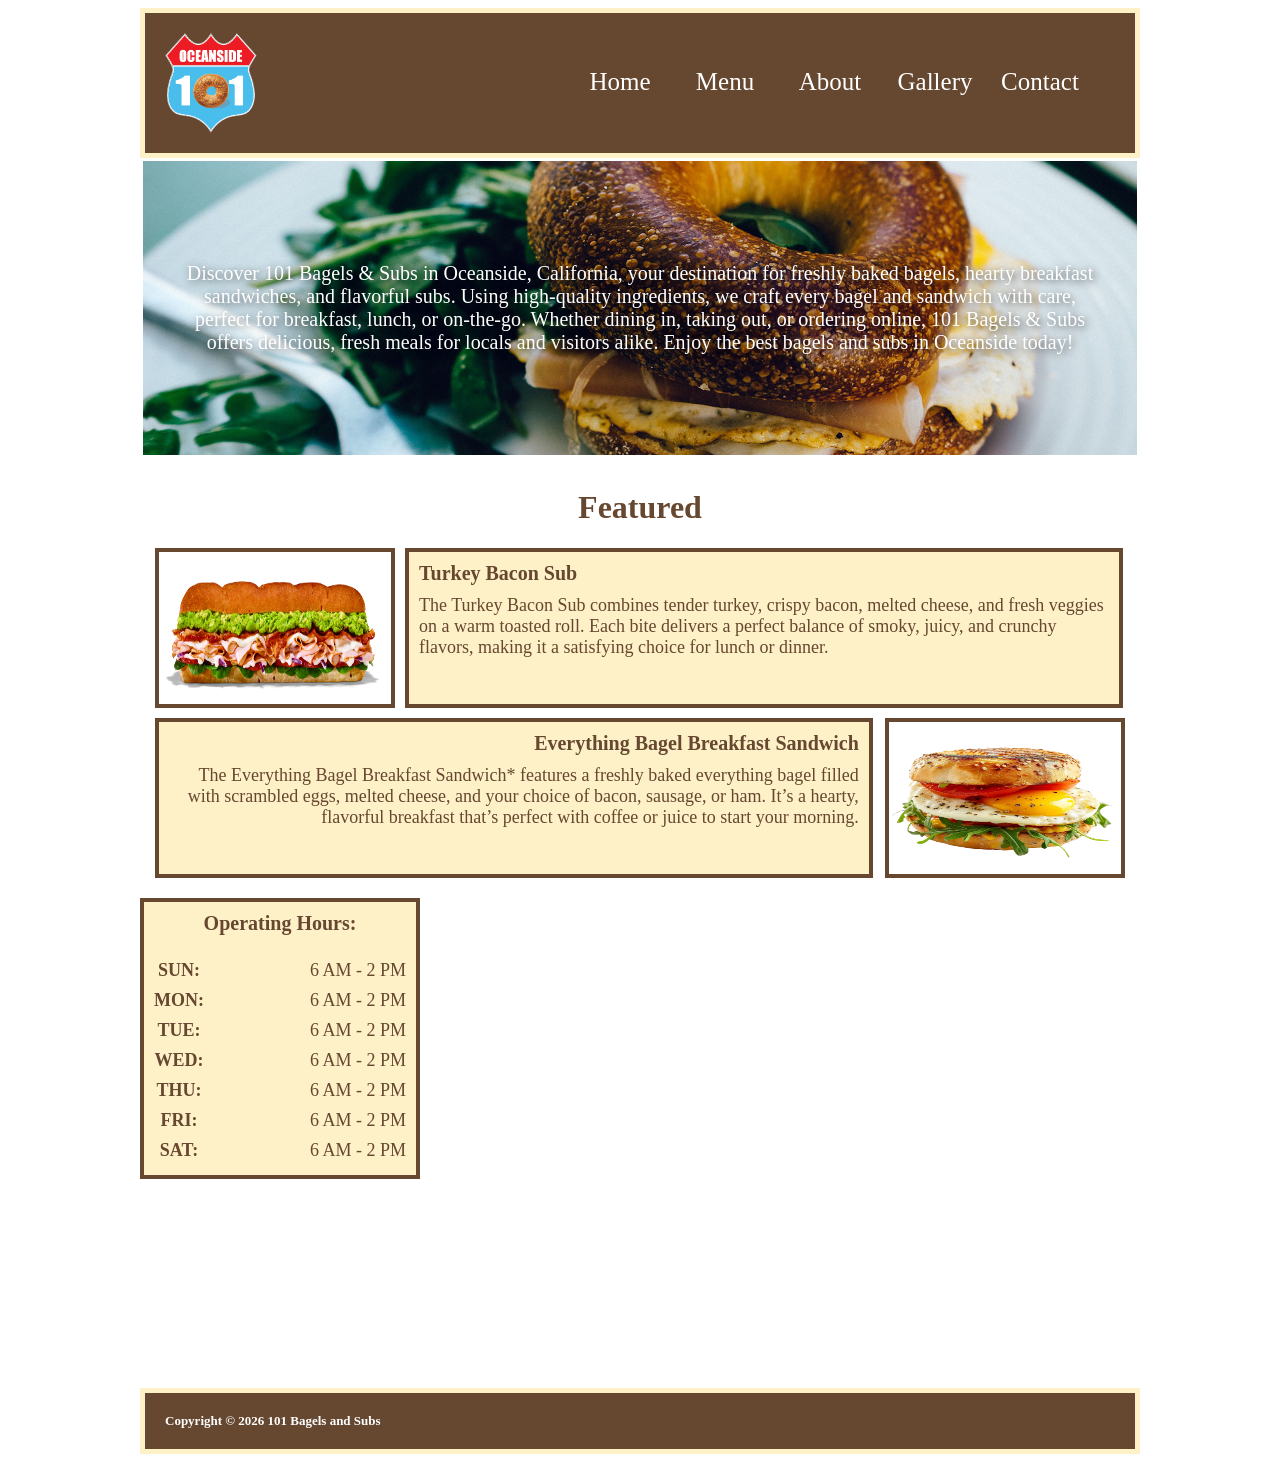
==== index.html @ e83d44b9 "Add files via upload" ====
<!doctype html>
<html>
	
	<head>
		
		<meta charset="UTF-8">
		<meta name="viewport" content="width=device-width, initial-scale=1.0"> <!-- reset zoom -->
		<link rel="stylesheet" href="style.css"> <!-- style sheet -->
		<link rel="icon" type="image/x-icon" href="logo/101bagellogo.png"> <!-- logo favicon -->
		
		<title>
			
			101 Bagels &amp; Subs Home
		
		</title>
		
	</head>
	
	<style>
		
		.featuredItem {
			overflow: hidden; /* contain floated image */
			margin-bottom: 10px;
		}

		/* Images inside featured items */
		.featuredItem img {
			width: calc(0.24*var(--maxWidth));
			height: calc(0.16*var(--maxWidth));
			border: calc(0.004*var(--maxWidth)) solid #664730;
		}

		/* Text content next to image */
		.featuredTextContent {
			display: inline-block;
			vertical-align: top;
			width: 74%;
			height: calc(0.16*var(--maxWidth));
		}
		
			
		/* hero section */
		#heroImage {

			background-image: url("photos/home/heroImage.jpg");
			background-size: cover;
			background-position: center;
			width: 100%;
			height: 300px;
			color: white;
			text-shadow: 2px 2px 8px rgba(0,0,0,0.7);
			font-size: calc(0.02*var(--maxWidth));
			display: flex;
			justify-content: center;
			align-items: center;
			text-align: center;
			padding: 40px;
			border: 3px solid white;

		}
		/* end hero */
		
		/* operating hours div */
		#informationDiv {
			
			width: calc(0.28*var(--maxWidth));
			height: auto;
			text-align: center;
			
		}
		
		#days {
			
			font-weight: bold;
			line-height: 30px;
			float: left;
			
		}
		
		#times {
			
			line-height: 30px;
			float: right;
			
		}
		
	</style>

		<body>
			
			<!-- header + navigation -->
			<div id="header">
				
				<!-- logo box -->
				<div id="logo">
					
					<img src="logo/101bagellogo.png" width="92.06" height="100" alt="101bagellogo"/>
				
				</div> 
				<!-- end of logo box -->
				
				<!-- Navigation -->
				<div id="navDiv" class="btn-group">

				  <!-- Hamburger icon for mobile -->
				  <div id="menu-icon" onclick="toggleMenu()">☰</div>

				  <!-- Actual nav links -->
				  <div id="menu-links">
					<a href="index.html" class="nav">Home</a>
					<a href="menu.html" class="nav">Menu</a>
					<a href="about.html" class="nav">About</a>
					<a href="gallery.html" class="nav">Gallery</a>
					<a href="contactInfo.html" class="nav">Contact</a>
				  </div>

				</div>
				<!-- end Navigation -->
			
			</div>
			
			
				<!-- hero section -->
				<div id="heroImage">
				
					Discover 101 Bagels &amp; Subs in Oceanside, California, your destination for freshly baked bagels, hearty breakfast sandwiches, and flavorful subs. Using high-quality ingredients, we craft every bagel and sandwich with care, perfect for breakfast, lunch, or on-the-go. Whether dining in, taking out, or ordering online, 101 Bagels &amp; Subs offers delicious, fresh meals for locals and visitors alike. Enjoy the best bagels and subs in Oceanside today!
					
				</div>
				<!-- end hero section -->
			
			<div id="content">
			
				
				<!-- featured items -->
				<div>
				
						<h1>
							Featured
						</h1>
					
						<!-- featured item #1 -->
						<div class="featuredItem">
							
							<img src="photos/home/turkeyBaconSub.png" alt="Turkey Bacon Sub" class="float-left">
							
							<div class="featuredTextContent textContent" style="text-align: left;">
								
								<h3>Turkey Bacon Sub</h3>
								
								<p>The Turkey Bacon Sub combines tender turkey, crispy bacon, melted cheese, and fresh veggies on a warm toasted roll. Each bite delivers a perfect balance of smoky, juicy, and crunchy flavors, making it a satisfying choice for lunch or dinner.</p>
								
							</div>
							
						</div>
						<!-- end -->
							
					
						<!-- featured item #2 -->
						<div class="featuredItem">
							
							<img src="photos/home/everythingBreakfastBagel.webp" alt="Everything Breakfast Bagel" class="float-right">
							
							<div class="featuredTextContent textContent" style="text-align: right;">
								
								<h3>Everything Bagel Breakfast Sandwich</h3>
								
								<p>The Everything Bagel Breakfast Sandwich* features a freshly baked everything bagel filled with scrambled eggs, melted cheese, and your choice of bacon, sausage, or ham. It’s a hearty, flavorful breakfast that’s perfect with coffee or juice to start your morning.</p>
								
							</div>
							
						</div>
						<!-- end -->

				
				</div>
				<!-- end featured items -->
					
			
			</div>
			
		
			<!-- hours + location -->
				<div id="">
			
					<div id="informationDiv" class="textContent" style="float: left;">

						<h3>

							Operating Hours:

						</h3>

						<div id="days">

							<p>

									SUN:
								<br>MON:
								<br>TUE:
								<br>WED:
								<br>THU:
								<br>FRI:
								<br>SAT:

							</p>

						</div>

						<div id="times">

							<p>

								6 AM - 2 PM<br>
								6 AM - 2 PM<br>
								6 AM - 2 PM<br>
								6 AM - 2 PM<br>
								6 AM - 2 PM<br>
								6 AM - 2 PM<br>
								6 AM - 2 PM<br>

							</p>

						</div>

					</div>

					<iframe src="https://www.google.com/maps/embed?pb=!1m18!1m12!1m3!1d3338.6409576664605!2d-117.3808961!3d33.1972889!2m3!1f0!2f0!3f0!3m2!1i1024!2i768!4f13.1!3m3!1m2!1s0x80dc6e36e0378a05%3A0x2e7ea5ebeed33058!2s101%20Bagels%20%26%20Subs!5e0!3m2!1sen!2sus!4v1762545255712!5m2!1sen!2sus" width="600" height="450" style="border:0; float: right;" allowfullscreen="" loading="lazy" referrerpolicy="no-referrer-when-downgrade"></iframe>
			
			
				</div>
			
			
			
			
		<!-- buffer -->
		<div style="clear: both;">

		</div>
		<!-- buffer -->
			
			
		<!-- copyright w/ automatically updating year -->
		<div id="footer">

			Copyright &copy; <script>document.write(new Date().getFullYear())</script> 101 Bagels and Subs

		</div>
		<!-- end copyright -->
			
			
			<script>
function toggleMenu() {
  const menu = document.getElementById('menu-links');
  menu.classList.toggle('active');
}
</script>

		</body>

	
	
	
	
	
	
	
	
	
	
	
	
	
	
	
	
	
	
	
	
	
	
	
</html>
---- style.css ----
@charset "UTF-8";
/* CSS Document */

* {
  box-sizing: border-box;
}

:root {
	
	--maxWidth: 1000px;
	
}

/* LINKS */
	/* default color for links */
	a {

		color: white;

	}

	/* when you hover over a link, it turns into a diff. color */
	a:hover {

		color: #fff1c7ff;

	}



/* STRUCTURE */

	/* responsive width for all devices */
	body {
		
		max-width: var(--maxWidth);
		margin-left: auto;
		margin-right: auto;
		color: #664730;
		
	}

	h1 {

		text-align: center;
		font-size: calc(0.032*var(--maxWidth));

	}

	h3 {

		margin: 10px;
		font-size: calc(0.02*var(--maxWidth));

	}

	p {

		margin: 10px;
		font-size: calc(0.018*var(--maxWidth));

	}

	.textContent {

			background-color: #fff1c7ff;
			border: calc(0.004*var(--maxWidth)) solid #664730;

	}

	

	/* NAVIGATION MENU */

	#navDiv {
		display: flex;
		gap: 10px;
		align-items: center;
		justify-content: flex-end; /* aligns nav to the right */
		margin: 30px 0;
		padding: 5px 45px 5px 5px;
	}

	.nav {
		color: white;
		text-align: center;
		padding: 10px 0;
		width: 100px;
		height: 50px;
		font-size: 25px;
		transition-duration: 0.4s;
		text-decoration: none;
		background-color: #664730;
	}

	.nav:hover {
		color: #fff1c7ff;
	}

	/* END NAVIGATION */



/* Hamburger icon hidden by default */
#menu-icon {
    display: none;
    font-size: 35px;
    color: white;
    cursor: pointer;
    user-select: none;
}

/* Menu links container for mobile dropdown */
#menu-links {
    display: flex;
    flex-wrap: wrap;
    gap: 5px;
}


@media only screen and (max-width: 479px) {

	:root {
		--maxWidth: 479px;
	}
	
}


/* ===== MOBILE DROPDOWN ===== */
@media only screen and (max-width: 769px) {

    :root{
		--maxWidth: 769px;
	}
	
	.featuredTextContent {
		
		max-width: 72%;
		
	}
	
	/* Make navDiv vertical for mobile */
    #navDiv {
        display: flex;
        flex-direction: column;
        align-items: center; /* hamburger stays on right */
        position: relative;
        padding: 10px 15px;
        margin: 10px 0;
    }

    /* Show hamburger on mobile */
    #menu-icon {
        display: block;
        align-self: flex-end; /* keep pinned right */
        z-index: 2;
    }

    /* Hide nav links by default */
    #menu-links {
        display: none;
        flex-direction: column;
        position: absolute;
        top: 60px; /* below header */
        right: 15px;
        width: auto;
        background-color: #664730;
        border: 2px solid #fff1c7ff;
        overflow: hidden;
        text-align: center;
        z-index: 1;

        /* optional smooth slide */
        opacity: 0;
        transform: translateY(-10px);
        transition: all 0.3s ease;
    }

    #menu-links a {
        padding: 10px;
        font-size: 18px;
    }

    #menu-links a:last-child {
        border-bottom: none;
    }

    /* Show menu when active */
    #menu-links.active {
        display: flex;
        opacity: 1;
        transform: translateY(0);
    }
}

	/* end reponsive */

	/* header */
		#header {

			display: flex;
			width: 100%;
			height: 150px;
			background-color: #664730;
			border: 5px solid #fff1c7ff;
			align-items: center;
			justify-content: space-between;

		}
	/* end header */

		#content {

			width: 100%;
			padding: 10px 15px;

		}

		/* Float rules */
		.float-left {
			float: left;
			margin-right: 10px;
		}

		.float-right {
			float: right;
			margin-left: 10px;
		}


	/* logo */
		#logo {

			height: 100px;
			width: 100px;
			margin: 20px;

		}
	/* end logo */

	/* footer */	
		#footer {

			margin-top: 40px;
			padding: 20px;
			background-color: #664730;
			border: 5px solid #fff1c7ff;
			color: white;
			text-align: left;
			font-weight: bold;
			font-size: small;


		}
	/* end footer */
	
	/* small images */
	.smallImg {

		width: calc(0.24*var(--maxWidth));
		height: calc(0.16*var(--maxWidth));
		border: 4px solid #996938;

	}
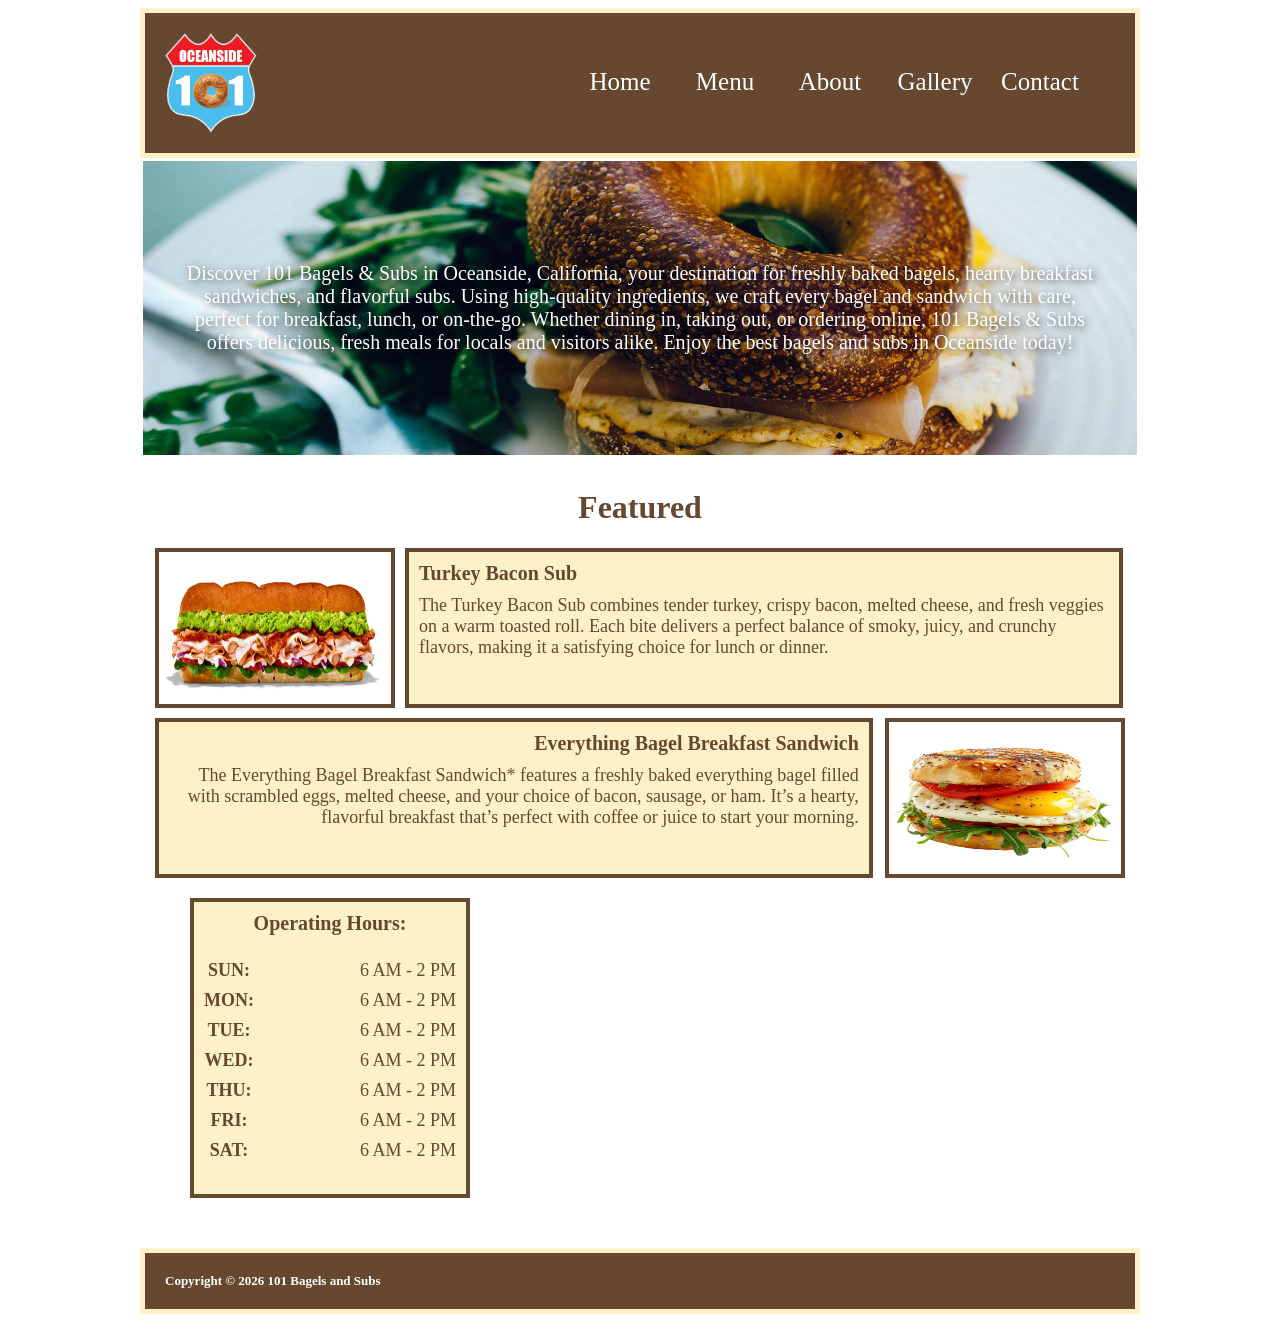
==== commit dd67678e: "Add files via upload" ====
--- a/index.html
+++ b/index.html
@@ -64,7 +64,7 @@
 		#informationDiv {
 			
 			width: calc(0.28*var(--maxWidth));
-			height: auto;
+			height: calc(0.3*var(--maxWidth));
 			text-align: center;
 			
 		}
@@ -82,6 +82,16 @@
 			line-height: 30px;
 			float: right;
 			
+		}
+		
+		#hourNLoc {
+		  display: flex;
+		  justify-content: center;  /* centers content horizontally */
+		  gap: 20px;                /* space between info and map */
+		  flex-wrap: wrap;          /* allows wrapping on smaller screens */
+		  width: 100%;
+		  margin-top: 20px;
+		  text-align: center;
 		}
 		
 	</style>
@@ -175,14 +185,10 @@
 				</div>
 				<!-- end featured items -->
 					
-			
-			</div>
-			
-		
-			<!-- hours + location -->
-				<div id="">
-			
-					<div id="informationDiv" class="textContent" style="float: left;">
+				<!-- hours + location -->
+				<div id="hourNLoc">
+			
+					<div id="informationDiv" class="textContent">
 
 						<h3>
 
@@ -224,10 +230,15 @@
 
 					</div>
 
-					<iframe src="https://www.google.com/maps/embed?pb=!1m18!1m12!1m3!1d3338.6409576664605!2d-117.3808961!3d33.1972889!2m3!1f0!2f0!3f0!3m2!1i1024!2i768!4f13.1!3m3!1m2!1s0x80dc6e36e0378a05%3A0x2e7ea5ebeed33058!2s101%20Bagels%20%26%20Subs!5e0!3m2!1sen!2sus!4v1762545255712!5m2!1sen!2sus" width="600" height="450" style="border:0; float: right;" allowfullscreen="" loading="lazy" referrerpolicy="no-referrer-when-downgrade"></iframe>
-			
-			
-				</div>
+					<iframe src="https://www.google.com/maps/embed?pb=!1m18!1m12!1m3!1d3338.6409576664605!2d-117.3808961!3d33.1972889!2m3!1f0!2f0!3f0!3m2!1i1024!2i768!4f13.1!3m3!1m2!1s0x80dc6e36e0378a05%3A0x2e7ea5ebeed33058!2s101%20Bagels%20%26%20Subs!5e0!3m2!1sen!2sus!4v1762545255712!5m2!1sen!2sus" style="border:0; width: calc(0.6*var(--maxWidth)); height: calc(0.3*var(--maxWidth));" allowfullscreen="" loading="lazy" referrerpolicy="no-referrer-when-downgrade"></iframe>
+			
+			
+				</div>
+			
+			</div>
+			
+		
+		
 			
 			
 			
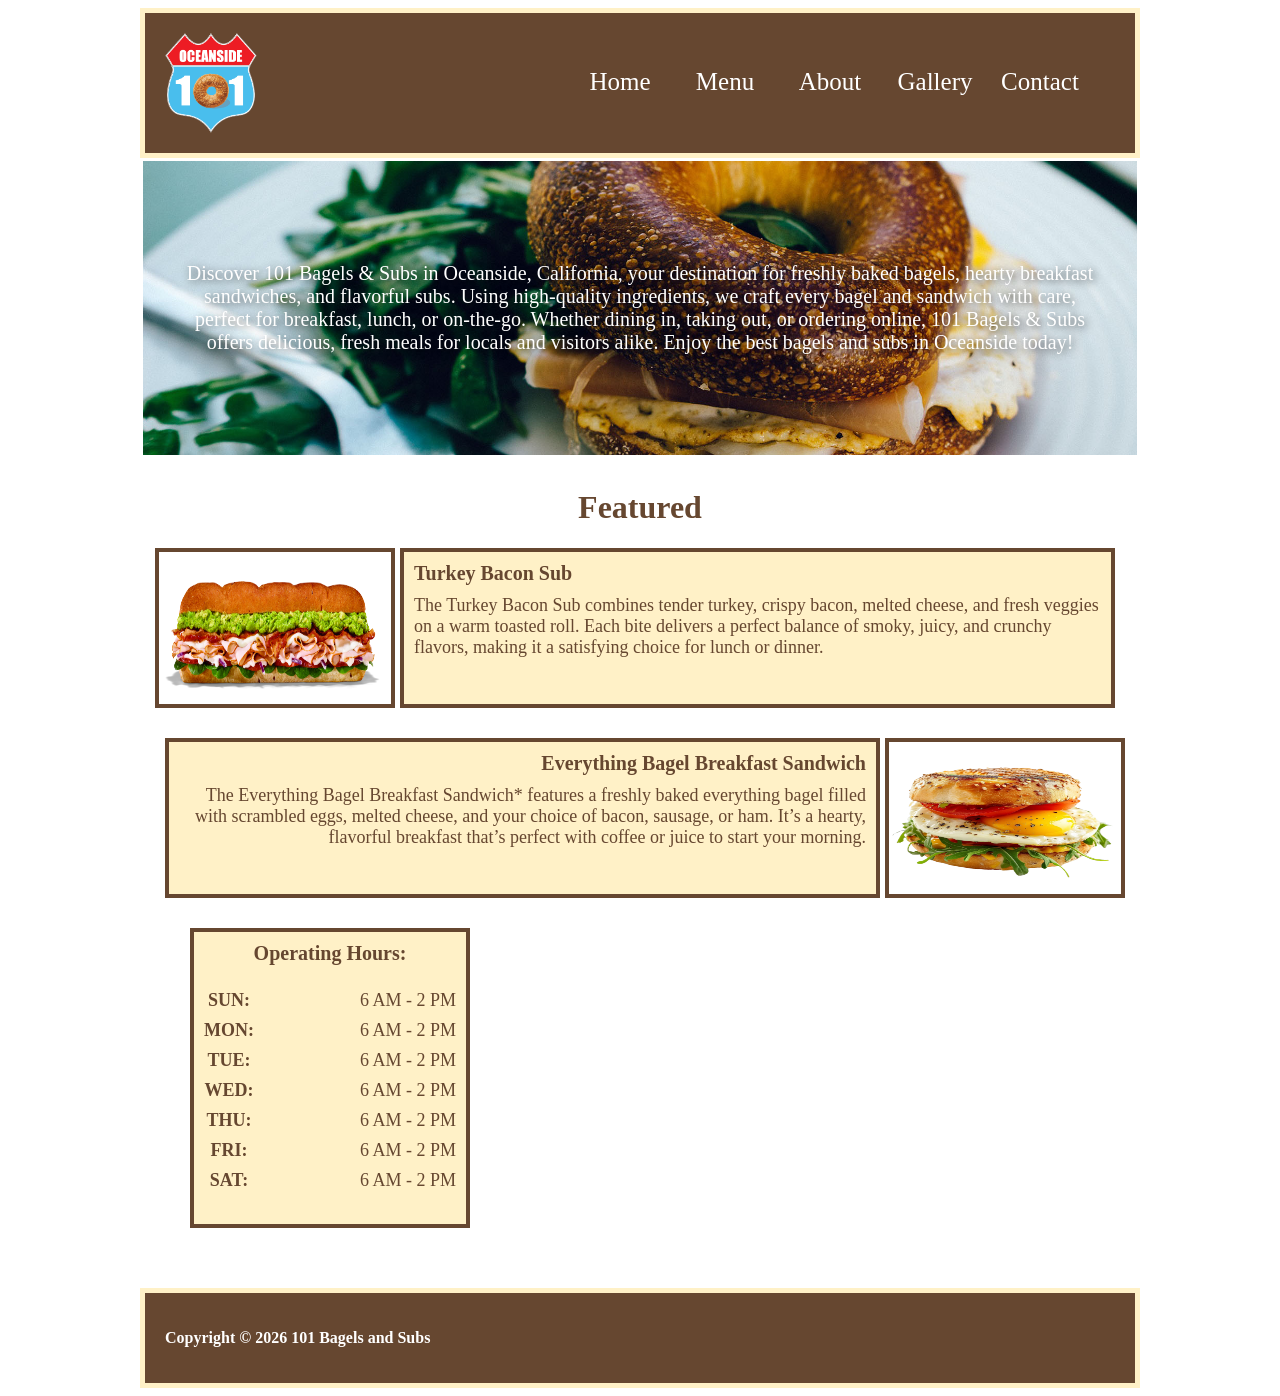
==== commit 1f4a803c: "Add files via upload 11/13 daily update" ====
--- a/index.html
+++ b/index.html
@@ -1,294 +1,150 @@
 <!doctype html>
 <html>
-	
+
 	<head>
-		
 		<meta charset="UTF-8">
 		<meta name="viewport" content="width=device-width, initial-scale=1.0"> <!-- reset zoom -->
 		<link rel="stylesheet" href="style.css"> <!-- style sheet -->
 		<link rel="icon" type="image/x-icon" href="logo/101bagellogo.png"> <!-- logo favicon -->
-		
+
 		<title>
-			
 			101 Bagels &amp; Subs Home
-		
 		</title>
-		
 	</head>
-	
-	<style>
-		
-		.featuredItem {
-			overflow: hidden; /* contain floated image */
-			margin-bottom: 10px;
-		}
 
-		/* Images inside featured items */
-		.featuredItem img {
-			width: calc(0.24*var(--maxWidth));
-			height: calc(0.16*var(--maxWidth));
-			border: calc(0.004*var(--maxWidth)) solid #664730;
-		}
+	<body>
 
-		/* Text content next to image */
-		.featuredTextContent {
-			display: inline-block;
-			vertical-align: top;
-			width: 74%;
-			height: calc(0.16*var(--maxWidth));
-		}
-		
-			
-		/* hero section */
-		#heroImage {
+		<!-- header + navigation -->
+		<div id="header">
 
-			background-image: url("photos/home/heroImage.jpg");
-			background-size: cover;
-			background-position: center;
-			width: 100%;
-			height: 300px;
-			color: white;
-			text-shadow: 2px 2px 8px rgba(0,0,0,0.7);
-			font-size: calc(0.02*var(--maxWidth));
-			display: flex;
-			justify-content: center;
-			align-items: center;
-			text-align: center;
-			padding: 40px;
-			border: 3px solid white;
+			<!-- logo box -->
+			<div id="logo">
+				<img src="logo/101bagellogo.png" alt="101bagellogo"/>
+			</div>
+			<!-- end of logo box -->
 
-		}
-		/* end hero */
-		
-		/* operating hours div */
-		#informationDiv {
-			
-			width: calc(0.28*var(--maxWidth));
-			height: calc(0.3*var(--maxWidth));
-			text-align: center;
-			
-		}
-		
-		#days {
-			
-			font-weight: bold;
-			line-height: 30px;
-			float: left;
-			
-		}
-		
-		#times {
-			
-			line-height: 30px;
-			float: right;
-			
-		}
-		
-		#hourNLoc {
-		  display: flex;
-		  justify-content: center;  /* centers content horizontally */
-		  gap: 20px;                /* space between info and map */
-		  flex-wrap: wrap;          /* allows wrapping on smaller screens */
-		  width: 100%;
-		  margin-top: 20px;
-		  text-align: center;
-		}
-		
-	</style>
+			<!-- Navigation -->
+			<div id="navDiv" class="btn-group">
 
-		<body>
-			
-			<!-- header + navigation -->
-			<div id="header">
-				
-				<!-- logo box -->
-				<div id="logo">
-					
-					<img src="logo/101bagellogo.png" width="92.06" height="100" alt="101bagellogo"/>
-				
-				</div> 
-				<!-- end of logo box -->
-				
-				<!-- Navigation -->
-				<div id="navDiv" class="btn-group">
+				<!-- Hamburger icon for mobile -->
+				<div id="menu-icon" onclick="toggleMenu()">☰</div>
 
-				  <!-- Hamburger icon for mobile -->
-				  <div id="menu-icon" onclick="toggleMenu()">☰</div>
-
-				  <!-- Actual nav links -->
-				  <div id="menu-links">
+				<!-- Actual nav links -->
+				<div id="menu-links">
 					<a href="index.html" class="nav">Home</a>
 					<a href="menu.html" class="nav">Menu</a>
 					<a href="about.html" class="nav">About</a>
 					<a href="gallery.html" class="nav">Gallery</a>
 					<a href="contactInfo.html" class="nav">Contact</a>
-				  </div>
+				</div>
 
-				</div>
-				<!-- end Navigation -->
-			
 			</div>
-			
-			
-				<!-- hero section -->
-				<div id="heroImage">
-				
-					Discover 101 Bagels &amp; Subs in Oceanside, California, your destination for freshly baked bagels, hearty breakfast sandwiches, and flavorful subs. Using high-quality ingredients, we craft every bagel and sandwich with care, perfect for breakfast, lunch, or on-the-go. Whether dining in, taking out, or ordering online, 101 Bagels &amp; Subs offers delicious, fresh meals for locals and visitors alike. Enjoy the best bagels and subs in Oceanside today!
-					
-				</div>
-				<!-- end hero section -->
-			
-			<div id="content">
-			
-				
-				<!-- featured items -->
-				<div>
-				
-						<h1>
-							Featured
-						</h1>
-					
-						<!-- featured item #1 -->
-						<div class="featuredItem">
-							
-							<img src="photos/home/turkeyBaconSub.png" alt="Turkey Bacon Sub" class="float-left">
-							
-							<div class="featuredTextContent textContent" style="text-align: left;">
-								
-								<h3>Turkey Bacon Sub</h3>
-								
-								<p>The Turkey Bacon Sub combines tender turkey, crispy bacon, melted cheese, and fresh veggies on a warm toasted roll. Each bite delivers a perfect balance of smoky, juicy, and crunchy flavors, making it a satisfying choice for lunch or dinner.</p>
-								
-							</div>
-							
-						</div>
-						<!-- end -->
-							
-					
-						<!-- featured item #2 -->
-						<div class="featuredItem">
-							
-							<img src="photos/home/everythingBreakfastBagel.webp" alt="Everything Breakfast Bagel" class="float-right">
-							
-							<div class="featuredTextContent textContent" style="text-align: right;">
-								
-								<h3>Everything Bagel Breakfast Sandwich</h3>
-								
-								<p>The Everything Bagel Breakfast Sandwich* features a freshly baked everything bagel filled with scrambled eggs, melted cheese, and your choice of bacon, sausage, or ham. It’s a hearty, flavorful breakfast that’s perfect with coffee or juice to start your morning.</p>
-								
-							</div>
-							
-						</div>
-						<!-- end -->
+			<!-- end Navigation -->
 
-				
-				</div>
-				<!-- end featured items -->
-					
-				<!-- hours + location -->
-				<div id="hourNLoc">
-			
-					<div id="informationDiv" class="textContent">
+		</div>
 
-						<h3>
+		<!-- hero section -->
+		<div id="heroImage">
+			Discover 101 Bagels &amp; Subs in Oceanside, California, your destination for freshly baked bagels, hearty breakfast sandwiches, and flavorful subs. Using high-quality ingredients, we craft every bagel and sandwich with care, perfect for breakfast, lunch, or on-the-go. Whether dining in, taking out, or ordering online, 101 Bagels &amp; Subs offers delicious, fresh meals for locals and visitors alike. Enjoy the best bagels and subs in Oceanside today!
+		</div>
+		<!-- end hero section -->
 
-							Operating Hours:
+		<div id="content">
 
-						</h3>
+			<!-- featured items -->
+			<div>
+				<h1>
+					Featured
+				</h1>
 
-						<div id="days">
+				<!-- featured item #1 -->
+				<div class="featuredItem">
 
-							<p>
+					<img src="photos/home/turkeyBaconSub.png" alt="Turkey Bacon Sub" class="float-left">
 
-									SUN:
-								<br>MON:
-								<br>TUE:
-								<br>WED:
-								<br>THU:
-								<br>FRI:
-								<br>SAT:
+					<div class="featuredTextContent textContent" style="text-align: left;">
 
-							</p>
+						<h3>Turkey Bacon Sub</h3>
 
-						</div>
-
-						<div id="times">
-
-							<p>
-
-								6 AM - 2 PM<br>
-								6 AM - 2 PM<br>
-								6 AM - 2 PM<br>
-								6 AM - 2 PM<br>
-								6 AM - 2 PM<br>
-								6 AM - 2 PM<br>
-								6 AM - 2 PM<br>
-
-							</p>
-
-						</div>
+						<p>The Turkey Bacon Sub combines tender turkey, crispy bacon, melted cheese, and fresh veggies on a warm toasted roll. Each bite delivers a perfect balance of smoky, juicy, and crunchy flavors, making it a satisfying choice for lunch or dinner.</p>
 
 					</div>
 
-					<iframe src="https://www.google.com/maps/embed?pb=!1m18!1m12!1m3!1d3338.6409576664605!2d-117.3808961!3d33.1972889!2m3!1f0!2f0!3f0!3m2!1i1024!2i768!4f13.1!3m3!1m2!1s0x80dc6e36e0378a05%3A0x2e7ea5ebeed33058!2s101%20Bagels%20%26%20Subs!5e0!3m2!1sen!2sus!4v1762545255712!5m2!1sen!2sus" style="border:0; width: calc(0.6*var(--maxWidth)); height: calc(0.3*var(--maxWidth));" allowfullscreen="" loading="lazy" referrerpolicy="no-referrer-when-downgrade"></iframe>
+				</div>
+				<!-- end -->
+
+				<!-- featured item #2 -->
+				<div class="featuredItem">
+
+					<img src="photos/home/everythingBreakfastBagel.webp" alt="Everything Breakfast Bagel" class="float-right">
+
+					<div class="featuredTextContent textContent float-right" style="text-align: right;">
+
+						<h3>Everything Bagel Breakfast Sandwich</h3>
+
+						<p>The Everything Bagel Breakfast Sandwich* features a freshly baked everything bagel filled with scrambled eggs, melted cheese, and your choice of bacon, sausage, or ham. It’s a hearty, flavorful breakfast that’s perfect with coffee or juice to start your morning.</p>
+
+					</div>
+
+				</div>
+				<!-- end -->
+
+			</div>
+			<!-- end featured items -->
 			
-			
+
+			<!-- hours + location -->
+			<div id="hourNLoc">
+
+				<div id="informationDiv" class="textContent">
+
+					<h3>
+						Operating Hours:
+					</h3>
+
+					<div id="days">
+						<p>
+							SUN:<br>MON:<br>TUE:<br>WED:<br>THU:<br>FRI:<br>SAT:
+						</p>
+					</div>
+
+					<div id="times">
+						<p>
+							6 AM - 2 PM<br>
+							6 AM - 2 PM<br>
+							6 AM - 2 PM<br>
+							6 AM - 2 PM<br>
+							6 AM - 2 PM<br>
+							6 AM - 2 PM<br>
+							6 AM - 2 PM<br>
+						</p>
+					</div>
+
 				</div>
-			
+
+				<iframe src="https://www.google.com/maps/embed?pb=!1m18!1m12!1m3!1d3338.6409576664605!2d-117.3808961!3d33.1972889!2m3!1f0!2f0!3f0!3m2!1i1024!2i768!4f13.1!3m3!1m2!1s0x80dc6e36e0378a05%3A0x2e7ea5ebeed33058!2s101%20Bagels%20%26%20Subs!5e0!3m2!1sen!2sus!4v1762545255712!5m2!1sen!2sus" style="border:0; width: calc(0.6*var(--maxWidth)); height: calc(0.3*var(--maxWidth));" allowfullscreen="" loading="lazy" referrerpolicy="no-referrer-when-downgrade"></iframe>
+
 			</div>
-			
-		
-		
-			
-			
-			
-			
-		<!-- buffer -->
-		<div style="clear: both;">
 
 		</div>
+
 		<!-- buffer -->
-			
-			
+		<div style="clear: both;"></div>
+		<!-- buffer -->
+
 		<!-- copyright w/ automatically updating year -->
 		<div id="footer">
-
 			Copyright &copy; <script>document.write(new Date().getFullYear())</script> 101 Bagels and Subs
-
 		</div>
 		<!-- end copyright -->
-			
-			
-			<script>
-function toggleMenu() {
-  const menu = document.getElementById('menu-links');
-  menu.classList.toggle('active');
-}
-</script>
 
-		</body>
+		<script>
+			function toggleMenu() {
+				const menu = document.getElementById('menu-links');
+				menu.classList.toggle('active');
+			}
+		</script>
 
-	
-	
-	
-	
-	
-	
-	
-	
-	
-	
-	
-	
-	
-	
-	
-	
-	
-	
-	
-	
-	
-	
-	
+	</body>
+
 </html>
--- a/style.css
+++ b/style.css
@@ -2,275 +2,404 @@
 /* CSS Document */
 
 * {
-  box-sizing: border-box;
+	box-sizing: border-box;
 }
 
 :root {
-	
 	--maxWidth: 1000px;
-	
 }
 
 /* LINKS */
-	/* default color for links */
-	a {
-
-		color: white;
-
-	}
-
-	/* when you hover over a link, it turns into a diff. color */
-	a:hover {
-
-		color: #fff1c7ff;
-
-	}
-
-
+a {
+	color: white;
+}
+
+a:hover {
+	color: #fff1c7ff;
+}
 
 /* STRUCTURE */
-
-	/* responsive width for all devices */
-	body {
-		
-		max-width: var(--maxWidth);
-		margin-left: auto;
-		margin-right: auto;
-		color: #664730;
-		
-	}
-
-	h1 {
-
-		text-align: center;
-		font-size: calc(0.032*var(--maxWidth));
-
-	}
-
-	h3 {
-
-		margin: 10px;
-		font-size: calc(0.02*var(--maxWidth));
-
-	}
-
-	p {
-
-		margin: 10px;
-		font-size: calc(0.018*var(--maxWidth));
-
-	}
-
-	.textContent {
-
-			background-color: #fff1c7ff;
-			border: calc(0.004*var(--maxWidth)) solid #664730;
-
-	}
-
-	
-
-	/* NAVIGATION MENU */
-
+body {
+	max-width: var(--maxWidth);
+	margin-left: auto;
+	margin-right: auto;
+	color: #664730;
+}
+
+h1 {
+	text-align: center;
+	font-size: calc(0.032*var(--maxWidth));
+}
+
+h3 {
+	margin: calc(0.01*var(--maxWidth));
+	font-size: calc(0.02*var(--maxWidth));
+}
+
+p {
+	margin: calc(0.01*var(--maxWidth));
+	font-size: calc(0.018*var(--maxWidth));
+}
+
+.textContent {
+	background-color: #fff1c7ff;
+	border: calc(0.004*var(--maxWidth)) solid #664730;
+	margin-bottom: calc(0.010*var(--maxWidth));
+	overflow: hidden;
+}
+
+/* Round top-left corner */
+.round-top-left {
+    border-top-left-radius: calc(0.01*var(--maxWidth));
+}
+
+/* Round top-right corner */
+.round-top-right {
+    border-top-right-radius: calc(0.01*var(--maxWidth));
+}
+
+/* Round bottom-left corner */
+.round-bottom-left {
+    border-bottom-left-radius: calc(0.01*var(--maxWidth));
+}
+
+/* Round bottom-right corner */
+.round-bottom-right {
+    border-bottom-right-radius: calc(0.01*var(--maxWidth));
+}
+
+/* round all corners */
+.roundAll{
+	
+	border-radius: calc(0.01*var(--maxWidth));
+	
+}
+
+/* Float rules */
+.float-left {
+	float: left;
+	margin-right: calc(0.01*var(--maxWidth));
+}
+
+.float-right {
+	float: right;
+	margin-left: calc(0.01*var(--maxWidth));
+}
+
+/* NAVIGATION MENU */
+#navDiv {
+	display: flex;
+	gap: calc(0.01*var(--maxWidth));
+	align-items: center;
+	justify-content: flex-end;
+	margin: 30px 0;
+	padding: 5px 45px 5px 5px;
+}
+
+.nav {
+	color: white;
+	text-align: center;
+	padding: 10px 0;
+	width: 100px;
+	height: 50px;
+	font-size: 25px;
+	transition-duration: 0.4s;
+	text-decoration: none;
+	background-color: #664730;
+}
+
+.nav:hover {
+	color: #fff1c7ff;
+}
+
+/* Hamburger icon hidden by default */
+#menu-icon {
+	display: none;
+	font-size: 40px;
+	color: white;
+	cursor: pointer;
+	user-select: none;
+}
+
+/* Menu links container for mobile dropdown */
+#menu-links {
+	display: flex;
+	flex-wrap: wrap;
+	gap: 5px;
+}
+
+/* featured items */
+.featuredItem {
+	width: 100%;
+	overflow: hidden;
+	margin-bottom: calc(0.02*var(--maxWidth));
+}
+
+.featuredItem img {
+	width: calc(0.24*var(--maxWidth));
+	height: calc(0.16*var(--maxWidth));
+	border: calc(0.004*var(--maxWidth)) solid #664730;
+}
+
+/* Add spacing between image and text */
+.featuredItem img.float-left {
+	margin-right: calc(0.005*var(--maxWidth));
+}
+
+.featuredItem img.float-right {
+	margin-left: calc(0.005*var(--maxWidth));
+}
+
+.featuredTextContent {
+	display: inline-block;
+	vertical-align: top;
+	width: calc(100% - calc(0.25499899999999*var(--maxWidth)));
+	height: calc(0.16*var(--maxWidth));
+}
+
+/* hero section */
+#heroImage {
+	background-image: url("photos/home/heroImage.jpg");
+	background-size: cover;
+	background-position: center;
+	width: 100%;
+	height: calc(0.3*var(--maxWidth));
+	color: white;
+	text-shadow: 2px 2px 8px rgba(0,0,0,0.7);
+	font-size: calc(0.02*var(--maxWidth));
+	display: flex;
+	justify-content: center;
+	align-items: center;
+	text-align: center;
+	padding: calc(0.04*var(--maxWidth));
+	border: 3px solid white;
+}
+
+/* operating hours div */
+#informationDiv {
+	width: calc(0.28*var(--maxWidth));
+	height: calc(0.3*var(--maxWidth));
+	text-align: center;
+}
+
+#days {
+	font-weight: bold;
+	line-height: calc(0.03*var(--maxWidth));
+	float: left;
+}
+
+#times {
+	line-height: calc(0.03*var(--maxWidth));
+	float: right;
+}
+
+#hourNLoc {
+	display: flex;
+	justify-content: center;
+	gap: calc(0.02*var(--maxWidth));
+	flex-wrap: wrap;
+	width: 100%;
+	margin-top: calc(0.02*var(--maxWidth));
+	text-align: center;
+}
+
+/* header */
+#header {
+	display: flex;
+	width: 100%;
+	height: calc(0.15*var(--maxWidth));
+	background-color: #664730;
+	border: calc(0.005*var(--maxWidth)) solid #fff1c7ff;
+	align-items: center;
+	justify-content: space-between;
+}
+
+/* content */
+#content {
+	width: 100%;
+	padding: calc(0.01*var(--maxWidth)) calc(0.015*var(--maxWidth));
+}
+
+/* logo */
+#logo {
+	height: calc(0.1*var(--maxWidth));
+	width: calc(0.1*var(--maxWidth));
+	margin: calc(0.02*var(--maxWidth));
+}
+
+#logo img{
+	
+	height: calc(0.1*var(--maxWidth));
+	width: calc(0.09206*var(--maxWidth));
+	
+}
+
+/* footer */
+#footer {
+	margin-top: calc(0.04*var(--maxWidth));
+	padding: calc(0.02*var(--maxWidth));
+	background-color: #664730;
+	border: calc(0.005*var(--maxWidth)) solid #fff1c7ff;
+	color: white;
+	text-align: left;
+	font-weight: bold;
+	font-size: calc(0.016*var(--maxWidth));
+	display: flex;
+	width: 100%;
+	height: calc(0.1*var(--maxWidth));
+	align-items: center;
+	justify-content: space-between;	
+}
+
+/* small images */
+.smallImg {
+	width: calc(0.24*var(--maxWidth));
+	height: calc(0.16*var(--maxWidth));
+	border: calc(0.004*var(--maxWidth)) solid #664730;
+}
+
+/* med images */
+.medImg {
+	width: calc(0.36*var(--maxWidth));
+	height: calc(0.24*var(--maxWidth));
+	border: calc(0.004*var(--maxWidth)) solid #664730;
+}
+
+/* CUSTOMER REVIEW */
+
+/* reviews */
+.customerRev {
+	float: left;
+	width: 29.3%;
+	padding: calc(0.015*var(--maxWidth));
+	margin: calc(0.02*var(--maxWidth)) 0px calc(0.02*var(--maxWidth)) calc(0.02*var(--maxWidth));
+	position: relative;
+}
+
+/* 5 star courteys of ChatGPT */
+.rating {
+    --rating: 4; /* default rating, can be overridden by data-rating */
+    display: inline-block;
+    position: relative;
+    font-family: monospace; /* only affects the stars */
+    font-size: calc(0.02 * var(--maxWidth)); /* scalable with maxWidth */
+    margin-left: calc(0.01 * var(--maxWidth)); /* adjustable left margin */
+}
+
+.rating::before {
+    content: '★★★★★'; /* total stars */
+    color: lightgray;   /* unfilled stars */
+}
+
+.rating::after {
+    content: '★★★★★';
+    position: absolute;
+    top: 0;
+    left: 0;
+    width: calc(var(--rating) / 5 * 100%);
+    overflow: hidden;
+    color: gold; /* filled stars only */
+}
+
+
+
+
+/* ===== MOBILE DROPDOWN ===== */
+@media only screen and (max-width: 769px) {
+
+	:root {
+		--maxWidth: 769px;
+	}
+	
+	.featuredTextContent{
+		max-width: 70%;
+	}
+
+	/* Make navDiv vertical for mobile */
 	#navDiv {
 		display: flex;
-		gap: 10px;
+		flex-direction: column;
 		align-items: center;
-		justify-content: flex-end; /* aligns nav to the right */
-		margin: 30px 0;
-		padding: 5px 45px 5px 5px;
-	}
-
-	.nav {
-		color: white;
+		position: relative;
+		padding: 10px 15px;
+		margin: 10px 0;
+	}
+
+	/* Show hamburger on mobile */
+	#menu-icon {
+		display: block;
+		align-self: flex-end;
+		z-index: 2;
+	}
+
+	/* Hide nav links by default */
+	#menu-links {
+		display: none;
+		flex-direction: column;
+		position: absolute;
+		top: 60px;
+		right: 15px;
+		width: auto;
+		background-color: #664730;
+		border: 2px solid #fff1c7ff;
+		overflow: hidden;
 		text-align: center;
-		padding: 10px 0;
-		width: 100px;
-		height: 50px;
-		font-size: 25px;
-		transition-duration: 0.4s;
-		text-decoration: none;
-		background-color: #664730;
-	}
-
-	.nav:hover {
-		color: #fff1c7ff;
-	}
-
-	/* END NAVIGATION */
-
-
-
-/* Hamburger icon hidden by default */
-#menu-icon {
-    display: none;
-    font-size: 35px;
-    color: white;
-    cursor: pointer;
-    user-select: none;
-}
-
-/* Menu links container for mobile dropdown */
-#menu-links {
-    display: flex;
-    flex-wrap: wrap;
-    gap: 5px;
-}
-
-
+		z-index: 1;
+		opacity: 0;
+		transform: translateY(-10px);
+		transition: all 0.3s ease;
+	}
+
+	#menu-links a {
+		padding: 10px;
+		font-size: 18px;
+	}
+
+	#menu-links a:last-child {
+		border-bottom: none;
+	}
+
+	#menu-links.active {
+		display: flex;
+		opacity: 1;
+		transform: translateY(0);
+	}
+}
+
+/* ===== FEATURED ITEMS MOBILE ===== */
 @media only screen and (max-width: 479px) {
 
 	:root {
 		--maxWidth: 479px;
 	}
 	
-}
-
-
-/* ===== MOBILE DROPDOWN ===== */
-@media only screen and (max-width: 769px) {
-
-    :root{
-		--maxWidth: 769px;
-	}
-	
+	#header {
+		height: calc(0.13*var(--maxWidth));
+		border: calc(0.004*var(--maxWidth)) solid #fff1c7ff;
+	}
+	
+	#footer {
+		height: calc(0.08*var(--maxWidth));
+		border: calc(0.004*var(--maxWidth)) solid #fff1c7ff;
+	}
+
+
+	.featuredItem img {
+		width: calc(0.19*var(--maxWidth));
+		height: calc(0.16*var(--maxWidth));
+		border: calc(0.004*var(--maxWidth)) solid #664730;
+	}
+
 	.featuredTextContent {
-		
-		max-width: 72%;
-		
-	}
-	
-	/* Make navDiv vertical for mobile */
-    #navDiv {
-        display: flex;
-        flex-direction: column;
-        align-items: center; /* hamburger stays on right */
-        position: relative;
-        padding: 10px 15px;
-        margin: 10px 0;
-    }
-
-    /* Show hamburger on mobile */
-    #menu-icon {
-        display: block;
-        align-self: flex-end; /* keep pinned right */
-        z-index: 2;
-    }
-
-    /* Hide nav links by default */
-    #menu-links {
-        display: none;
-        flex-direction: column;
-        position: absolute;
-        top: 60px; /* below header */
-        right: 15px;
-        width: auto;
-        background-color: #664730;
-        border: 2px solid #fff1c7ff;
-        overflow: hidden;
-        text-align: center;
-        z-index: 1;
-
-        /* optional smooth slide */
-        opacity: 0;
-        transform: translateY(-10px);
-        transition: all 0.3s ease;
-    }
-
-    #menu-links a {
-        padding: 10px;
-        font-size: 18px;
-    }
-
-    #menu-links a:last-child {
-        border-bottom: none;
-    }
-
-    /* Show menu when active */
-    #menu-links.active {
-        display: flex;
-        opacity: 1;
-        transform: translateY(0);
-    }
-}
-
-	/* end reponsive */
-
-	/* header */
-		#header {
-
-			display: flex;
-			width: 100%;
-			height: 150px;
-			background-color: #664730;
-			border: 5px solid #fff1c7ff;
-			align-items: center;
-			justify-content: space-between;
-
-		}
-	/* end header */
-
-		#content {
-
-			width: 100%;
-			padding: 10px 15px;
-
-		}
-
-		/* Float rules */
-		.float-left {
-			float: left;
-			margin-right: 10px;
-		}
-
-		.float-right {
-			float: right;
-			margin-left: 10px;
-		}
-
-
-	/* logo */
-		#logo {
-
-			height: 100px;
-			width: 100px;
-			margin: 20px;
-
-		}
-	/* end logo */
-
-	/* footer */	
-		#footer {
-
-			margin-top: 40px;
-			padding: 20px;
-			background-color: #664730;
-			border: 5px solid #fff1c7ff;
-			color: white;
-			text-align: left;
-			font-weight: bold;
-			font-size: small;
-
-
-		}
-	/* end footer */
-	
-	/* small images */
-	.smallImg {
-
-		width: calc(0.24*var(--maxWidth));
+		display: inline-block;
+		vertical-align: top;
+		width: 70%;
 		height: calc(0.16*var(--maxWidth));
-		border: 4px solid #996938;
-
-	}
-
-
-
-
-
-
-
-
-
-
-
+	}
+	
+	.medImg {
+		width: calc(0.31*var(--maxWidth));
+		height: calc(0.24*var(--maxWidth));
+		border: calc(0.004*var(--maxWidth)) solid #664730;
+	}
+}
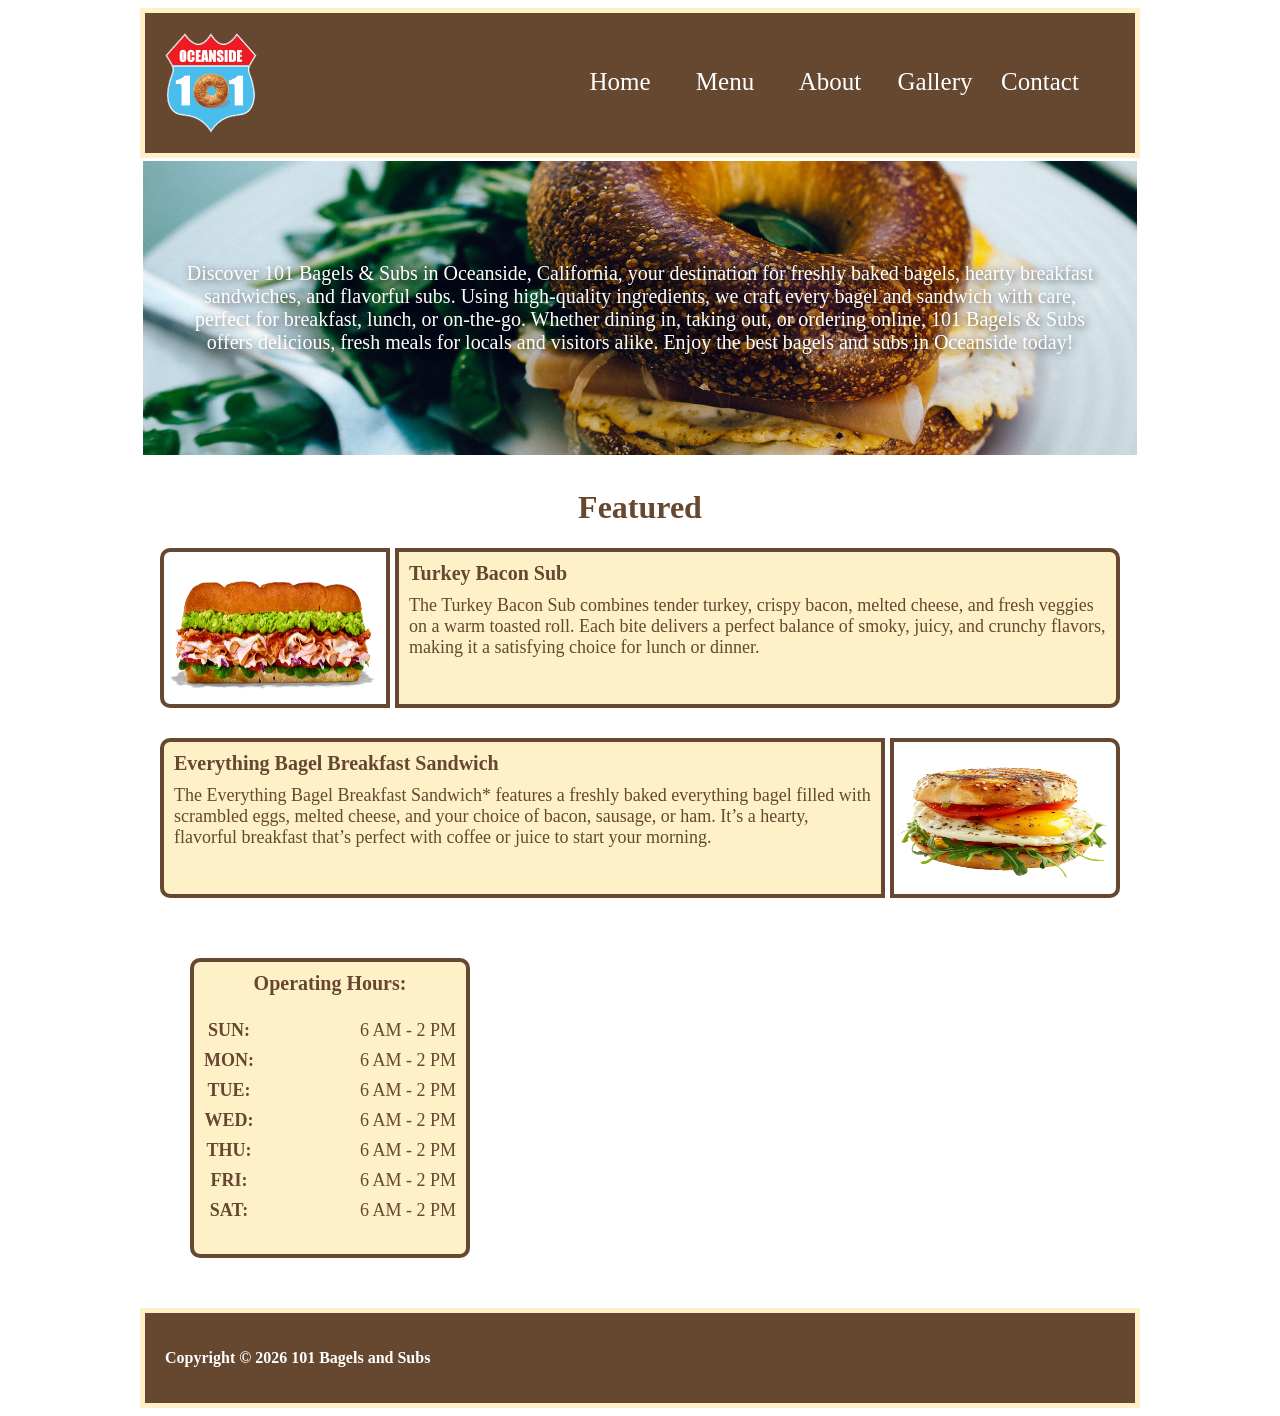
==== commit 75e058a5: "Add files via upload 11/14 12:31 pm quick reupload" ====
--- a/index.html
+++ b/index.html
@@ -52,7 +52,7 @@
 		<div id="content">
 
 			<!-- featured items -->
-			<div>
+			<div class="featuredItems">
 				<h1>
 					Featured
 				</h1>
@@ -60,9 +60,9 @@
 				<!-- featured item #1 -->
 				<div class="featuredItem">
 
-					<img src="photos/home/turkeyBaconSub.png" alt="Turkey Bacon Sub" class="float-left">
+					<img src="photos/home/turkeyBaconSub.png" alt="Turkey Bacon Sub" class="float-left round-top-left round-bottom-left">
 
-					<div class="featuredTextContent textContent" style="text-align: left;">
+					<div class="featuredTextContent textContent round-top-right round-bottom-right" style="text-align: left;">
 
 						<h3>Turkey Bacon Sub</h3>
 
@@ -74,11 +74,11 @@
 				<!-- end -->
 
 				<!-- featured item #2 -->
-				<div class="featuredItem">
+				<div class="featuredItem reverse">
 
-					<img src="photos/home/everythingBreakfastBagel.webp" alt="Everything Breakfast Bagel" class="float-right">
+					<img src="photos/home/everythingBreakfastBagel.webp" alt="Everything Breakfast Bagel" class="float-right round-top-right round-bottom-right">
 
-					<div class="featuredTextContent textContent float-right" style="text-align: right;">
+					<div class="featuredTextContent textContent round-top-left round-bottom-left" style="text-align: left;">
 
 						<h3>Everything Bagel Breakfast Sandwich</h3>
 
@@ -88,6 +88,8 @@
 
 				</div>
 				<!-- end -->
+				
+			</div>
 
 			</div>
 			<!-- end featured items -->
@@ -96,7 +98,7 @@
 			<!-- hours + location -->
 			<div id="hourNLoc">
 
-				<div id="informationDiv" class="textContent">
+				<div id="informationDiv" class="textContent roundAll">
 
 					<h3>
 						Operating Hours:
@@ -122,7 +124,7 @@
 
 				</div>
 
-				<iframe src="https://www.google.com/maps/embed?pb=!1m18!1m12!1m3!1d3338.6409576664605!2d-117.3808961!3d33.1972889!2m3!1f0!2f0!3f0!3m2!1i1024!2i768!4f13.1!3m3!1m2!1s0x80dc6e36e0378a05%3A0x2e7ea5ebeed33058!2s101%20Bagels%20%26%20Subs!5e0!3m2!1sen!2sus!4v1762545255712!5m2!1sen!2sus" style="border:0; width: calc(0.6*var(--maxWidth)); height: calc(0.3*var(--maxWidth));" allowfullscreen="" loading="lazy" referrerpolicy="no-referrer-when-downgrade"></iframe>
+				<iframe src="https://www.google.com/maps/embed?pb=!1m18!1m12!1m3!1d3338.6409576664605!2d-117.3808961!3d33.1972889!2m3!1f0!2f0!3f0!3m2!1i1024!2i768!4f13.1!3m3!1m2!1s0x80dc6e36e0378a05%3A0x2e7ea5ebeed33058!2s101%20Bagels%20%26%20Subs!5e0!3m2!1sen!2sus!4v1762545255712!5m2!1sen!2sus" style="border:0; width: calc(0.6*var(--maxWidth)); height: calc(0.3*var(--maxWidth));" allowfullscreen="" loading="lazy" referrerpolicy="no-referrer-when-downgrade" class="roundAll"></iframe>
 
 			</div>
 
--- a/style.css
+++ b/style.css
@@ -129,14 +129,28 @@
 }
 
 /* featured items */
+.featuredItems {
+    display: flex;
+    flex-direction: column; /* stack items vertically */
+    align-items: center;    /* center the .featuredItem divs horizontally */
+    width: 100%;
+    text-align: center;
+}
+
+
+
 .featuredItem {
-	width: 100%;
-	overflow: hidden;
-	margin-bottom: calc(0.02*var(--maxWidth));
+    display: flex;
+    justify-content: flex-start;
+    margin-bottom: calc(0.02 * var(--maxWidth));
+}
+
+.featuredItem.reverse{
+	flex-direction: row-reverse;	
 }
 
 .featuredItem img {
-	width: calc(0.24*var(--maxWidth));
+	width: calc(0.23*var(--maxWidth));
 	height: calc(0.16*var(--maxWidth));
 	border: calc(0.004*var(--maxWidth)) solid #664730;
 }
@@ -153,7 +167,7 @@
 .featuredTextContent {
 	display: inline-block;
 	vertical-align: top;
-	width: calc(100% - calc(0.25499899999999*var(--maxWidth)));
+	width: calc(0.725*var(--maxWidth));
 	height: calc(0.16*var(--maxWidth));
 }
 
@@ -309,10 +323,6 @@
 
 	:root {
 		--maxWidth: 769px;
-	}
-	
-	.featuredTextContent{
-		max-width: 70%;
 	}
 
 	/* Make navDiv vertical for mobile */
@@ -383,19 +393,6 @@
 		border: calc(0.004*var(--maxWidth)) solid #fff1c7ff;
 	}
 
-
-	.featuredItem img {
-		width: calc(0.19*var(--maxWidth));
-		height: calc(0.16*var(--maxWidth));
-		border: calc(0.004*var(--maxWidth)) solid #664730;
-	}
-
-	.featuredTextContent {
-		display: inline-block;
-		vertical-align: top;
-		width: 70%;
-		height: calc(0.16*var(--maxWidth));
-	}
 	
 	.medImg {
 		width: calc(0.31*var(--maxWidth));
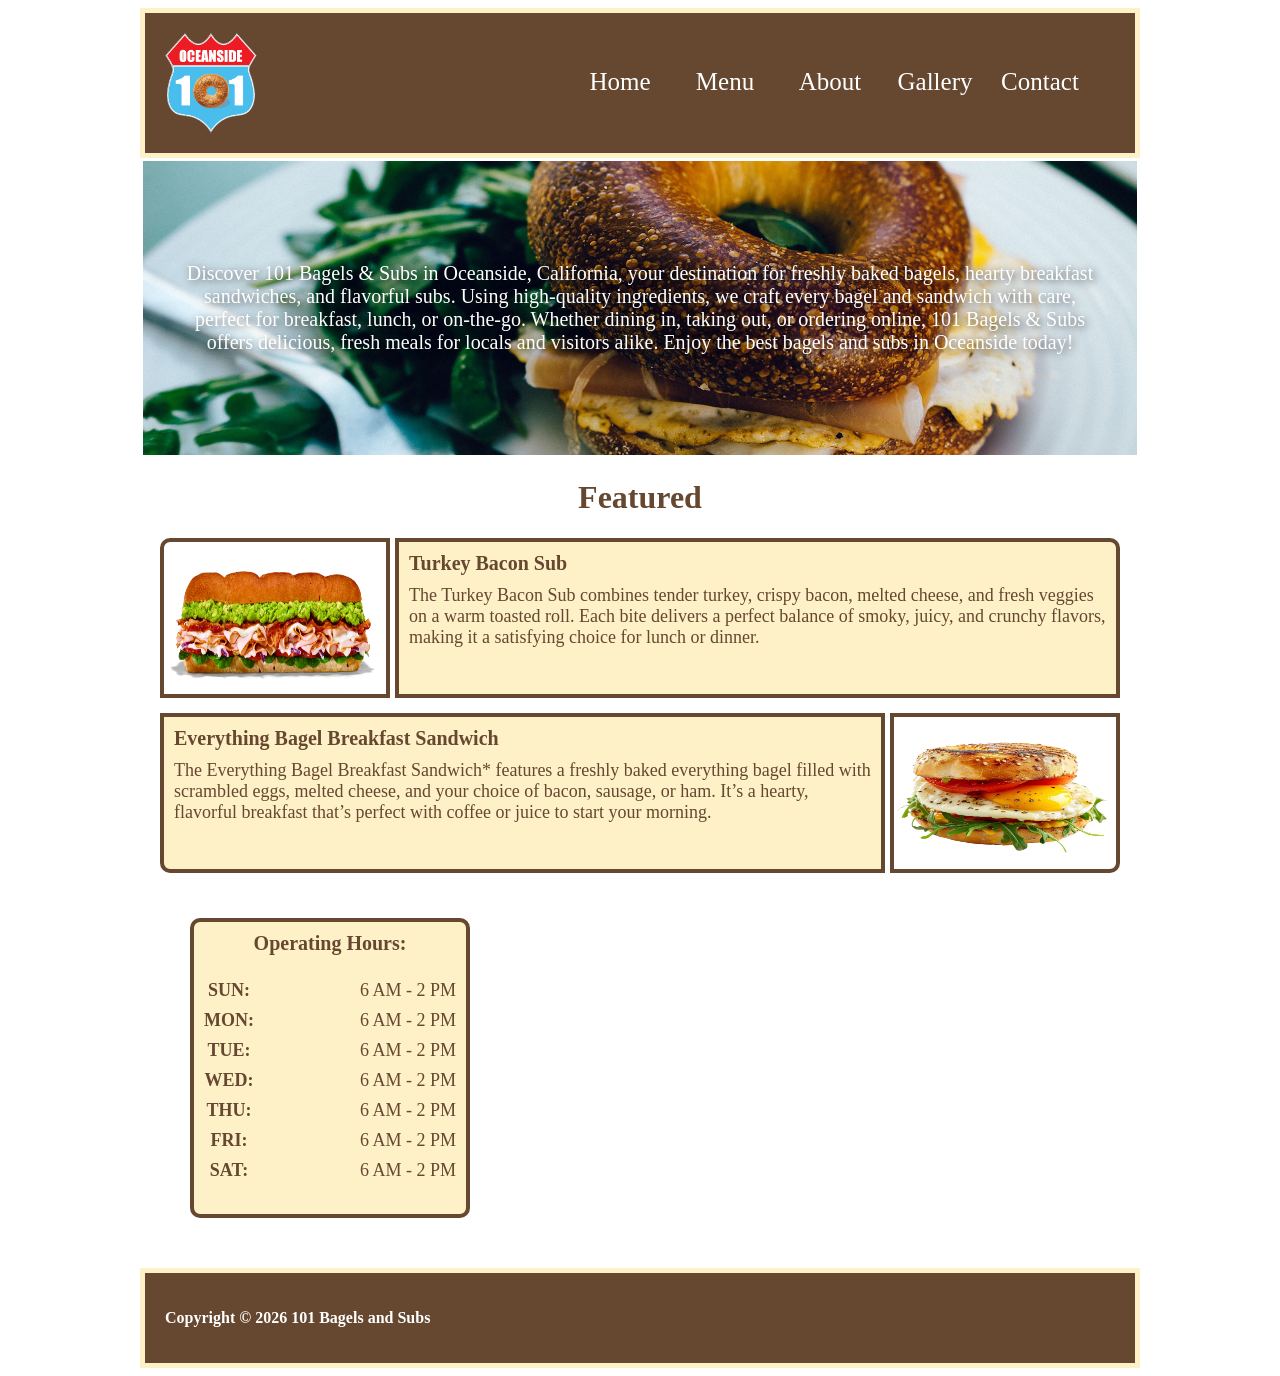
==== commit 3f48d2c2: "Add files via upload" ====
--- a/index.html
+++ b/index.html
@@ -60,9 +60,9 @@
 				<!-- featured item #1 -->
 				<div class="featuredItem">
 
-					<img src="photos/home/turkeyBaconSub.png" alt="Turkey Bacon Sub" class="float-left round-top-left round-bottom-left">
+					<img src="photos/home/turkeyBaconSub.png" alt="Turkey Bacon Sub" class="float-left round-top-left">
 
-					<div class="featuredTextContent textContent round-top-right round-bottom-right" style="text-align: left;">
+					<div class="featuredTextContent textContent round-top-right" style="text-align: left;">
 
 						<h3>Turkey Bacon Sub</h3>
 
@@ -76,9 +76,9 @@
 				<!-- featured item #2 -->
 				<div class="featuredItem reverse">
 
-					<img src="photos/home/everythingBreakfastBagel.webp" alt="Everything Breakfast Bagel" class="float-right round-top-right round-bottom-right">
+					<img src="photos/home/everythingBreakfastBagel.webp" alt="Everything Breakfast Bagel" class="float-right round-bottom-right">
 
-					<div class="featuredTextContent textContent round-top-left round-bottom-left" style="text-align: left;">
+					<div class="featuredTextContent textContent round-bottom-left" style="text-align: left;">
 
 						<h3>Everything Bagel Breakfast Sandwich</h3>
 
--- a/style.css
+++ b/style.css
@@ -131,18 +131,16 @@
 /* featured items */
 .featuredItems {
     display: flex;
-    flex-direction: column; /* stack items vertically */
-    align-items: center;    /* center the .featuredItem divs horizontally */
+    flex-direction: column;
+    align-items: center;    
     width: 100%;
     text-align: center;
 }
-
-
 
 .featuredItem {
     display: flex;
     justify-content: flex-start;
-    margin-bottom: calc(0.02 * var(--maxWidth));
+    margin-bottom: calc(0.005 * var(--maxWidth));
 }
 
 .featuredItem.reverse{
@@ -231,7 +229,7 @@
 /* content */
 #content {
 	width: 100%;
-	padding: calc(0.01*var(--maxWidth)) calc(0.015*var(--maxWidth));
+	padding: 0px calc(0.015*var(--maxWidth)) calc(0.01*var(--maxWidth)) calc(0.015*var(--maxWidth));
 }
 
 /* logo */
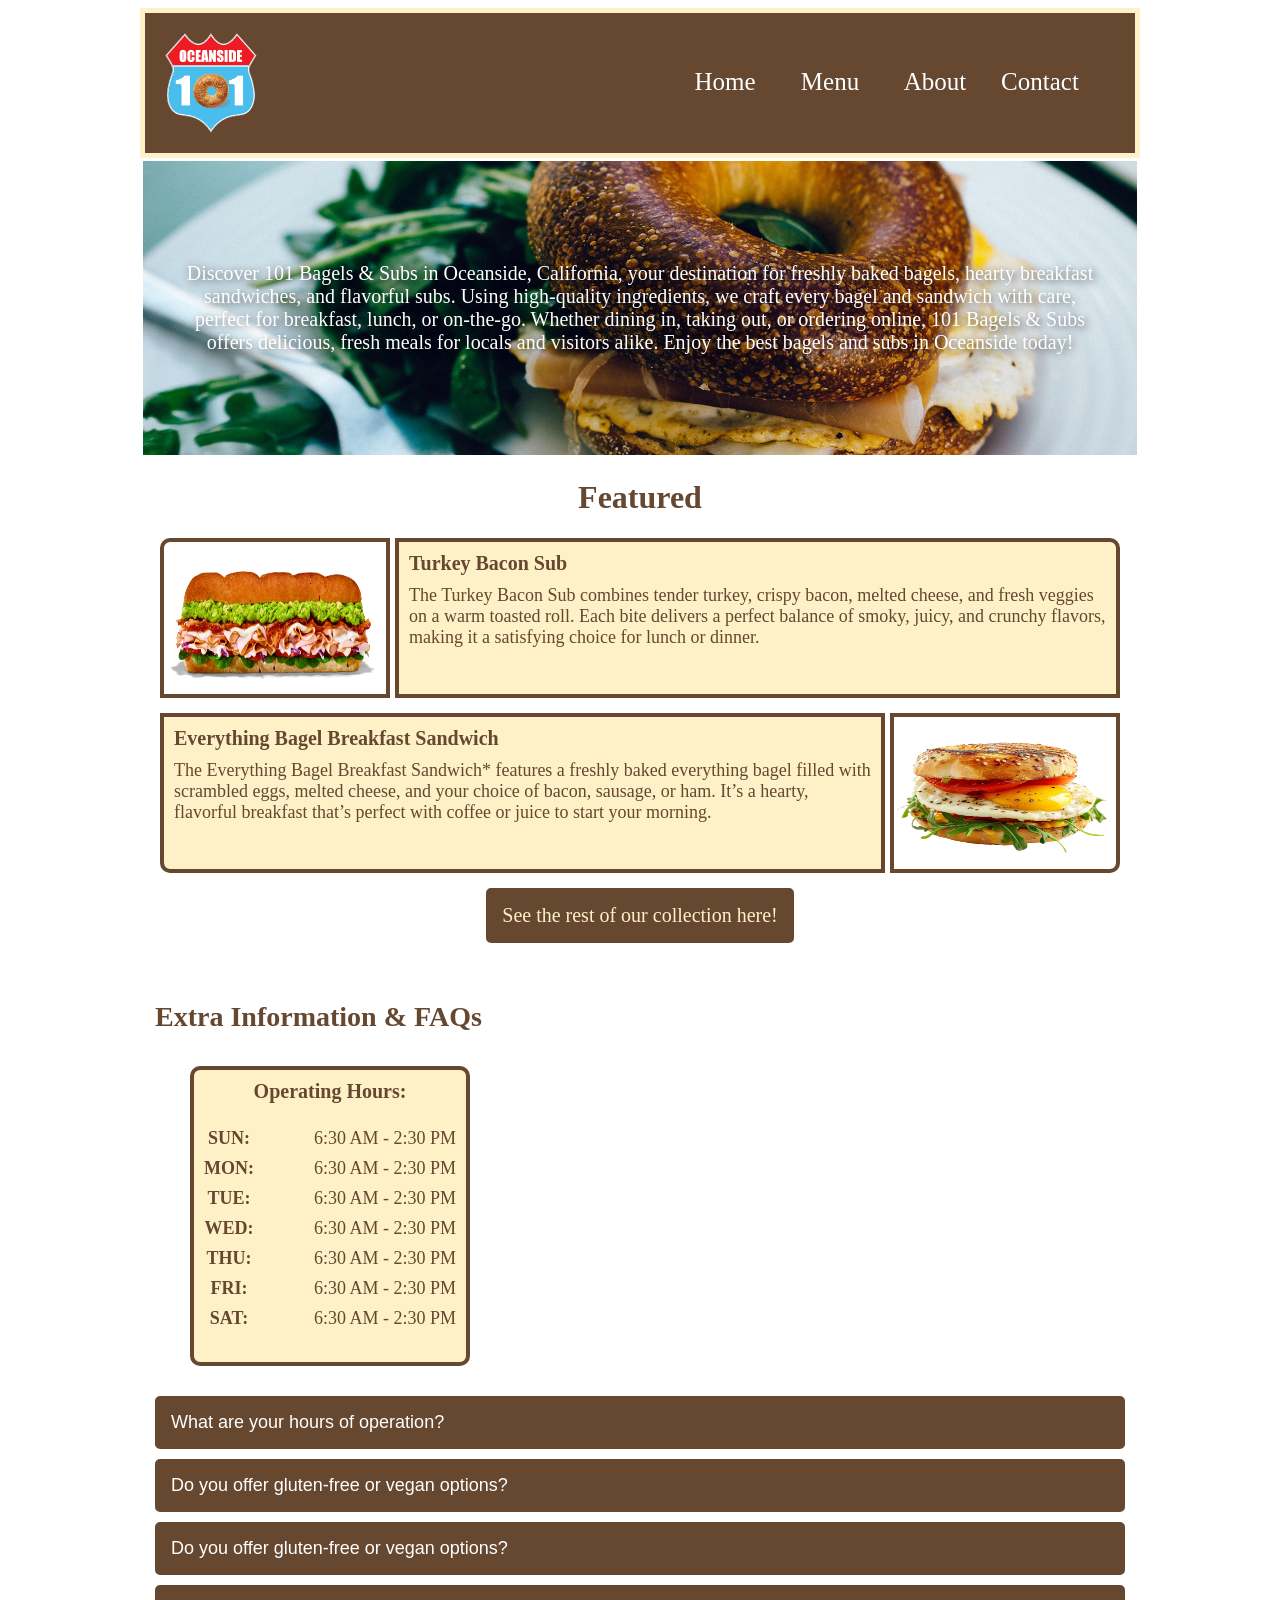
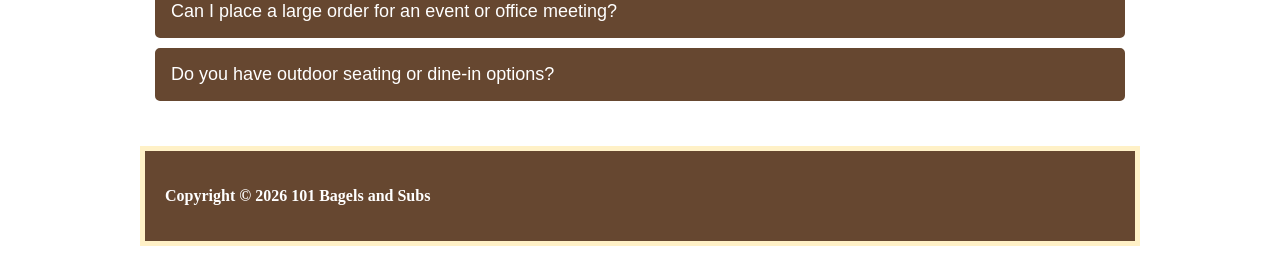
==== commit ec6b42b8: "Add files via upload" ====
--- a/index.html
+++ b/index.html
@@ -34,9 +34,9 @@
 					<a href="index.html" class="nav">Home</a>
 					<a href="menu.html" class="nav">Menu</a>
 					<a href="about.html" class="nav">About</a>
-					<a href="gallery.html" class="nav">Gallery</a>
 					<a href="contactInfo.html" class="nav">Contact</a>
 				</div>
+
 
 			</div>
 			<!-- end Navigation -->
@@ -49,7 +49,7 @@
 		</div>
 		<!-- end hero section -->
 
-		<div id="content">
+		<div class="content">
 
 			<!-- featured items -->
 			<div class="featuredItems">
@@ -89,6 +89,8 @@
 				</div>
 				<!-- end -->
 				
+				<a href="menu.html" class="button">See the rest of our collection here!</a>
+				
 			</div>
 
 			</div>
@@ -96,8 +98,12 @@
 			
 
 			<!-- hours + location -->
+				<h2 class="content">
+					Extra Information &amp; FAQs
+				</h2>
+			
 			<div id="hourNLoc">
-
+				
 				<div id="informationDiv" class="textContent roundAll">
 
 					<h3>
@@ -112,13 +118,13 @@
 
 					<div id="times">
 						<p>
-							6 AM - 2 PM<br>
-							6 AM - 2 PM<br>
-							6 AM - 2 PM<br>
-							6 AM - 2 PM<br>
-							6 AM - 2 PM<br>
-							6 AM - 2 PM<br>
-							6 AM - 2 PM<br>
+							6:30 AM - 2:30 PM<br>
+							6:30 AM - 2:30 PM<br>
+							6:30 AM - 2:30 PM<br>
+							6:30 AM - 2:30 PM<br>
+							6:30 AM - 2:30 PM<br>
+							6:30 AM - 2:30 PM<br>
+							6:30 AM - 2:30 PM<br>
 						</p>
 					</div>
 
@@ -127,8 +133,62 @@
 				<iframe src="https://www.google.com/maps/embed?pb=!1m18!1m12!1m3!1d3338.6409576664605!2d-117.3808961!3d33.1972889!2m3!1f0!2f0!3f0!3m2!1i1024!2i768!4f13.1!3m3!1m2!1s0x80dc6e36e0378a05%3A0x2e7ea5ebeed33058!2s101%20Bagels%20%26%20Subs!5e0!3m2!1sen!2sus!4v1762545255712!5m2!1sen!2sus" style="border:0; width: calc(0.6*var(--maxWidth)); height: calc(0.3*var(--maxWidth));" allowfullscreen="" loading="lazy" referrerpolicy="no-referrer-when-downgrade" class="roundAll"></iframe>
 
 			</div>
-
-		</div>
+		
+			<!-- FAQs -->
+			<div class="content" style="margin-top: calc(0.02*var(--maxWidth))">
+
+				<div class="accordion">
+
+					<div class="accordion-item">
+						<button class="accordion-header">What are your hours of operation?</button>
+						<div class="accordion-content">
+							<p>
+								We’re open seven days a week from 6:30 AM to 2:30 PM. Holiday hours may vary, so check our social media for updates.
+							</p>
+						</div>
+					</div>
+
+
+					<div class="accordion-item">
+						<button class="accordion-header">Do you offer gluten-free or vegan options?</button>
+						<div class="accordion-content">
+							<p>
+								While we don’t offer gluten-free bagels at this time, we do have vegan-friendly spreads and sandwich options. Ask our staff for suggestions!
+							</p>
+						</div>
+					</div>
+
+					<div class="accordion-item">
+						<button class="accordion-header">Do you offer gluten-free or vegan options?</button>
+						<div class="accordion-content">
+							<p>
+								While we don’t offer gluten-free bagels at this time, we do have vegan-friendly spreads and sandwich options. Ask our staff for suggestions!
+							</p>
+						</div>
+					</div>
+
+					<div class="accordion-item">
+						<button class="accordion-header">Can I place a large order for an event or office meeting?</button>
+						<div class="accordion-content">
+							<p>
+								Absolutely. We offer catering trays, bulk bagel orders, and sandwich platters. Please place large orders at least 24–48 hours in advance.
+							</p>
+						</div>
+					</div>
+
+					<div class="accordion-item">
+						<button class="accordion-header">Do you have outdoor seating or dine-in options?</button>
+						<div class="accordion-content">
+							<p>
+								Yes, we offer both indoor and outdoor seating, and all items are available for dine-in or take-out.
+							</p>
+						</div>
+					</div>
+				</div>
+								
+			</div>
+			<!-- end FAQs -->
+
 
 		<!-- buffer -->
 		<div style="clear: both;"></div>
@@ -140,12 +200,40 @@
 		</div>
 		<!-- end copyright -->
 
+		
+		<!-- nav menu dropdown -->
 		<script>
 			function toggleMenu() {
 				const menu = document.getElementById('menu-links');
 				menu.classList.toggle('active');
 			}
 		</script>
+		<!-- end dropdown -->
+	
+		<!-- accordion -->
+		<script>
+				document.querySelectorAll('.accordion-header').forEach(button => {
+					button.addEventListener('click', () => {
+
+						const content = button.nextElementSibling;
+
+						// Close if already open
+						if (content.style.maxHeight) {
+							content.style.maxHeight = null;
+						} else {
+							// Close all others
+							document.querySelectorAll('.accordion-content').forEach(item => {
+								item.style.maxHeight = null;
+							});
+							// Open selected
+							content.style.maxHeight = content.scrollHeight + "px";
+						}
+
+					});
+				});
+			</script>
+			<!-- end accordion -->
+
 
 	</body>
 
--- a/style.css
+++ b/style.css
@@ -31,6 +31,10 @@
 	font-size: calc(0.032*var(--maxWidth));
 }
 
+h2 {
+	font-size: calc(0.028*var(--maxWidth));
+}
+
 h3 {
 	margin: calc(0.01*var(--maxWidth));
 	font-size: calc(0.02*var(--maxWidth));
@@ -85,6 +89,25 @@
 	float: right;
 	margin-left: calc(0.01*var(--maxWidth));
 }
+
+/* BUTTON */
+.button {
+	width: auto;
+	padding: calc(0.012 * var(--maxWidth));
+	text-align: center;
+	font-size: calc(0.02 * var(--maxWidth));
+	background-color: #664730;
+	border: calc(0.004 * var(--maxWidth)) solid #664730;
+	color: #fff1c7ff;
+	text-decoration: none;
+	transition-duration: 0.2s;
+	border-radius: calc(0.005 * var(--maxWidth));
+}
+
+.button:hover {
+	background-color: #83654f;
+}
+
 
 /* NAVIGATION MENU */
 #navDiv {
@@ -115,7 +138,7 @@
 /* Hamburger icon hidden by default */
 #menu-icon {
 	display: none;
-	font-size: 40px;
+	font-size: calc(0.04*var(--maxWidth));
 	color: white;
 	cursor: pointer;
 	user-select: none;
@@ -135,6 +158,7 @@
     align-items: center;    
     width: 100%;
     text-align: center;
+	margin-bottom: calc(0.025 * var(--maxWidth));
 }
 
 .featuredItem {
@@ -211,7 +235,6 @@
 	gap: calc(0.02*var(--maxWidth));
 	flex-wrap: wrap;
 	width: 100%;
-	margin-top: calc(0.02*var(--maxWidth));
 	text-align: center;
 }
 
@@ -227,7 +250,7 @@
 }
 
 /* content */
-#content {
+.content {
 	width: 100%;
 	padding: 0px calc(0.015*var(--maxWidth)) calc(0.01*var(--maxWidth)) calc(0.015*var(--maxWidth));
 }
@@ -246,9 +269,22 @@
 	
 }
 
+/* social media icon */
+.icon {
+	height: calc(0.1*var(--maxWidth));
+	width: calc(0.1*var(--maxWidth));
+}
+
+.icon img{
+	
+	height: calc(0.05*var(--maxWidth));
+	width: calc(0.05*var(--maxWidth));
+	
+}
+
 /* footer */
 #footer {
-	margin-top: calc(0.04*var(--maxWidth));
+	margin-top: calc(0.02*var(--maxWidth));
 	padding: calc(0.02*var(--maxWidth));
 	background-color: #664730;
 	border: calc(0.005*var(--maxWidth)) solid #fff1c7ff;
@@ -276,6 +312,7 @@
 	height: calc(0.24*var(--maxWidth));
 	border: calc(0.004*var(--maxWidth)) solid #664730;
 }
+
 
 /* CUSTOMER REVIEW */
 
@@ -311,6 +348,54 @@
     width: calc(var(--rating) / 5 * 100%);
     overflow: hidden;
     color: gold; /* filled stars only */
+}
+
+
+/* ACCORDION CONTAINER */
+.accordion {
+	width: 100%;
+	margin: calc(0.015 * var(--maxWidth)) 0;
+}
+
+/* ITEMS */
+.accordion-item {
+	border: calc(0.004 * var(--maxWidth)) solid #664730;
+	margin-bottom: calc(0.01 * var(--maxWidth));
+	background-color: #fff1c7ff;
+	border-radius: calc(0.005*var(--maxWidth));
+}
+
+/* HEADER BUTTON */
+.accordion-header {
+	width: 100%;
+	background-color: #664730;
+	color: white;
+	padding: calc(0.012 * var(--maxWidth));
+	font-size: calc(0.018 * var(--maxWidth));
+	text-align: left;
+	border: none;
+	cursor: pointer;
+	transition: 0.3s ease;
+}
+
+.accordion-header:hover {
+	color: #fff1c7ff;
+	background-color: #83654f;
+}
+
+/* CONTENT AREA */
+.accordion-content {
+	max-height: 0;
+	overflow: hidden;
+	transition: max-height 0.3s ease;
+	padding: 0 calc(0.015 * var(--maxWidth));
+	background-color: #fff1c7ff;
+}
+
+.accordion-content p {
+	padding: calc(0.01 * var(--maxWidth)) 0;
+	font-size: calc(0.018 * var(--maxWidth));
+	margin: 0;
 }
 
 
@@ -381,6 +466,10 @@
 		--maxWidth: 479px;
 	}
 	
+	#menu-icon {
+		font-size: calc(0.04*var(--maxWidth));
+	}
+	
 	#header {
 		height: calc(0.13*var(--maxWidth));
 		border: calc(0.004*var(--maxWidth)) solid #fff1c7ff;
